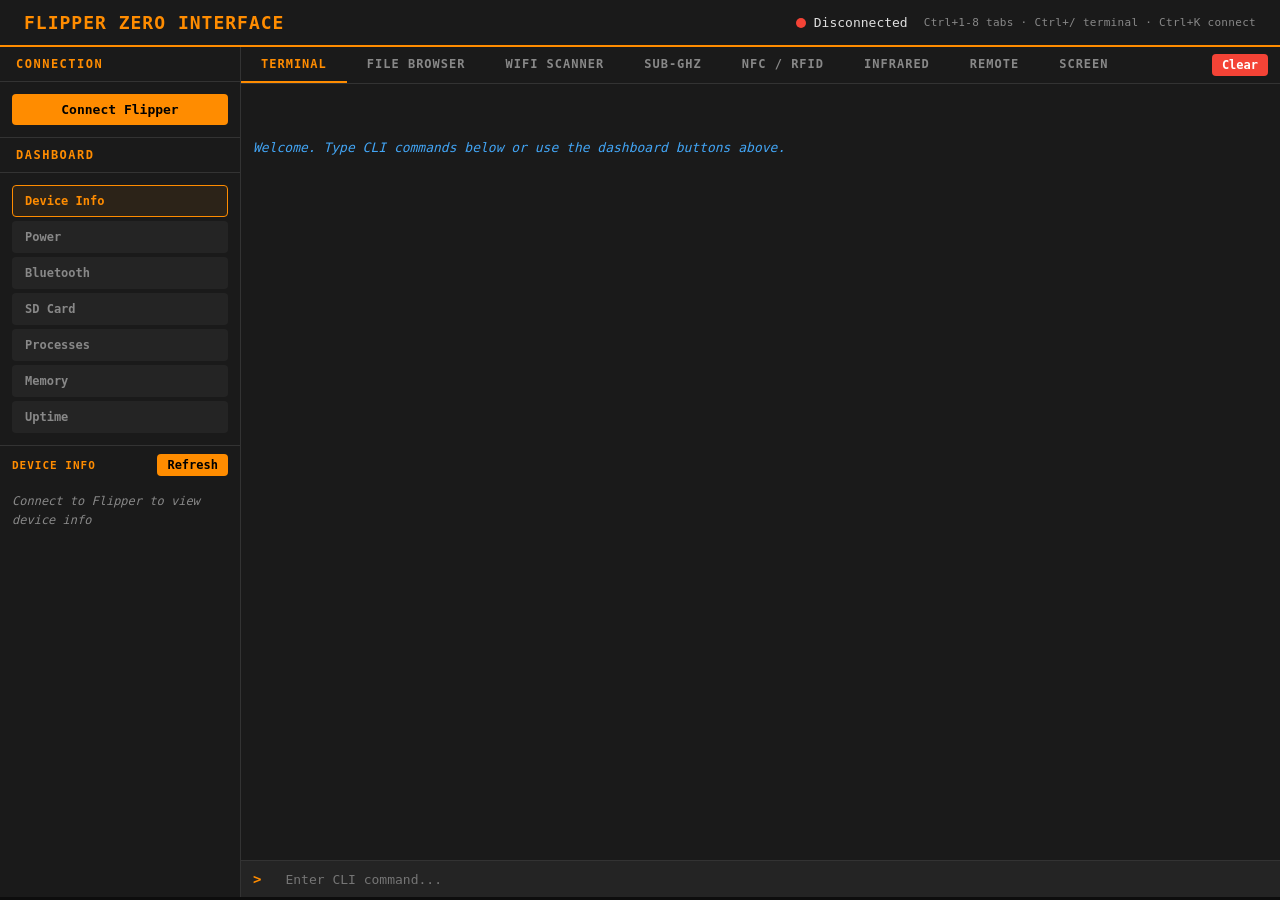
==== index.html @ cb1cb4fc "Migrate to pure WebSerial static site and add 5 UX enhancements Remove Python/FastAPI backend entire" ====
<!DOCTYPE html>
<html lang="en">
<head>
    <meta charset="UTF-8">
    <meta name="viewport" content="width=device-width, initial-scale=1.0">
    <title>Flipper Zero Interface</title>
    <link rel="stylesheet" href="style.css">
</head>
<body>
    <header>
        <h1>FLIPPER ZERO INTERFACE</h1>
        <div style="display: flex; align-items: center; gap: 16px;">
            <div class="status-badge">
                <div class="status-dot" id="statusDot"></div>
                <span id="statusText">Disconnected</span>
            </div>
            <span class="shortcut-hint">Ctrl+1-8 tabs &middot; Ctrl+/ terminal &middot; Ctrl+K connect</span>
        </div>
    </header>

    <div class="main-layout">
        <!-- Sidebar -->
        <div class="panel sidebar">
            <div class="panel-header">Connection</div>
            <div class="connect-section">
                <button class="btn btn-primary" id="connectBtn">Connect Flipper</button>
            </div>

            <div class="panel-header">Dashboard</div>
            <div class="panel-body quick-commands">
                <button class="btn btn-sm btn-quick active" data-cmd="device_info" data-label="Device Info">Device Info</button>
                <button class="btn btn-sm btn-quick" data-cmd="power info" data-label="Power">Power</button>
                <button class="btn btn-sm btn-quick" data-cmd="bt info" data-label="Bluetooth">Bluetooth</button>
                <button class="btn btn-sm btn-quick" data-cmd="storage info /ext" data-label="SD Card">SD Card</button>
                <button class="btn btn-sm btn-quick" data-cmd="ps" data-label="Processes">Processes</button>
                <button class="btn btn-sm btn-quick" data-cmd="free" data-label="Memory">Memory</button>
                <button class="btn btn-sm btn-quick" data-cmd="uptime" data-label="Uptime">Uptime</button>
            </div>

            <!-- Info output in sidebar -->
            <div class="sidebar-info">
                <div class="sidebar-info-header">
                    <span id="infoPanelTitle">Device Info</span>
                    <button class="btn btn-sm btn-primary" id="refreshInfoBtn">Refresh</button>
                </div>
                <div class="sidebar-info-output" id="infoOutput">
                    <div class="info-placeholder">Connect to Flipper to view device info</div>
                </div>
            </div>
        </div>

        <!-- Right panel — tabbed: Terminal / File Browser / WiFi -->
        <div class="panel bottom-panel">
            <div class="tab-bar">
                <button class="tab active" data-tab="terminal">Terminal</button>
                <button class="tab" data-tab="files">File Browser</button>
                <button class="tab" data-tab="wifi">WiFi Scanner</button>
                <button class="tab" data-tab="subghz">Sub-GHz</button>
                <button class="tab" data-tab="nfcrfid">NFC / RFID</button>
                <button class="tab" data-tab="ir">Infrared</button>
                <button class="tab" data-tab="remote">Remote</button>
                <button class="tab" data-tab="screen">Screen</button>
                <div class="tab-actions">
                    <button class="btn btn-sm btn-danger" id="clearTermBtn" style="display: inline;">Clear</button>
                    <button class="btn btn-sm btn-primary" id="exportTermBtn" style="display: none;">Export</button>
                    <button class="btn btn-sm btn-primary" id="mkdirBtn" style="display: none;">New Folder</button>
                    <button class="btn btn-sm btn-primary" id="refreshFilesBtn" style="display: none;">Refresh</button>
                </div>
            </div>

            <!-- Terminal tab -->
            <div class="tab-content active" id="tab-terminal">
                <div class="terminal-output" id="terminalOutput">
                    <div class="sys">Welcome. Type CLI commands below or use the dashboard buttons above.</div>
                </div>
                <div class="terminal-input">
                    <span>&gt;</span>
                    <input type="text" id="terminalInput" placeholder="Enter CLI command..." autofocus>
                </div>
            </div>

            <!-- File Browser tab -->
            <div class="tab-content" id="tab-files">
                <div class="files-body">
                    <div class="breadcrumb" id="breadcrumb"></div>
                    <ul class="file-list" id="fileList">
                        <li style="color: var(--text-dim)">Connect to Flipper to browse files</li>
                    </ul>
                    <div class="upload-zone" id="uploadZone">
                        Drop files here to upload, or click to select
                        <input type="file" id="fileInput" style="display: none" multiple>
                    </div>
                </div>
            </div>

            <!-- Sub-GHz tab -->
            <div class="tab-content" id="tab-subghz">
                <div class="wifi-toolbar">
                    <div class="wifi-connection">
                        <select class="port-select" id="subghzFreqSelect" style="width: auto; min-width: 200px; margin-bottom: 0;">
                            <option value="315000000">315 MHz — US garage doors</option>
                            <option value="433920000" selected>433.92 MHz — Remotes, weather stations</option>
                            <option value="868350000">868.35 MHz — EU smart home</option>
                            <option value="915000000">915 MHz — US ISM / LoRa</option>
                        </select>
                        <select class="port-select" id="subghzDuration" style="width: auto; min-width: 120px; margin-bottom: 0;">
                            <option value="10">10 sec</option>
                            <option value="20" selected>20 sec</option>
                            <option value="30">30 sec</option>
                            <option value="45">45 sec</option>
                            <option value="60">60 sec</option>
                        </select>
                    </div>
                    <div class="wifi-actions">
                        <button class="btn btn-sm btn-primary" id="subghzListenBtn">Listen</button>
                        <button class="btn btn-sm btn-primary" id="subghzListenRawBtn">Listen RAW</button>
                    </div>
                </div>
                <div class="subghz-split">
                    <div class="wifi-results" id="subghzResults">
                        <div class="info-placeholder">
                            Listen for Sub-GHz signals (remotes, garage doors, weather stations, doorbells).<br><br>
                            <span style="color: var(--text-dim); font-size: 12px;">
                                Select a frequency and duration, then click "Listen". Uses the Flipper's built-in CC1101 radio.
                                Press a remote or trigger a device during the listen window to capture its signal.
                            </span>
                        </div>
                    </div>
                    <div class="subghz-saved-panel">
                        <div class="panel-header" style="padding: 8px 12px; font-size: 11px;">Saved Signals</div>
                        <div class="subghz-saved-list" id="subghzSavedSignals">
                            <div style="color: var(--text-dim); font-size: 12px; padding: 16px; text-align: center;">No saved signals yet.<br><br>Capture signals with Listen, then save them here.</div>
                        </div>
                    </div>
                </div>
            </div>

            <!-- NFC / RFID tab -->
            <div class="tab-content" id="tab-nfcrfid">
                <div class="wifi-toolbar">
                    <div class="wifi-connection">
                        <select class="port-select" id="nfcrfidMode" style="width: auto; min-width: 200px; margin-bottom: 0;">
                            <option value="nfc">NFC (13.56 MHz) — badges, phones, NTAG, Mifare</option>
                            <option value="rfid">RFID (125 kHz) — keycards, EM4100, HID</option>
                            <option value="rfid_indala">RFID Indala (PSK) — Indala cards</option>
                        </select>
                        <select class="port-select" id="nfcrfidDuration" style="width: auto; min-width: 100px; margin-bottom: 0;">
                            <option value="10" selected>10 sec</option>
                            <option value="20">20 sec</option>
                            <option value="30">30 sec</option>
                        </select>
                    </div>
                    <div class="wifi-actions">
                        <button class="btn btn-sm btn-primary" id="nfcrfidScanBtn">Scan</button>
                    </div>
                </div>
                <div class="nfcrfid-split">
                    <div class="wifi-results" id="nfcrfidResults">
                        <div class="info-placeholder">
                            Read NFC tags (13.56 MHz) or RFID cards (125 kHz).<br><br>
                            <span style="color: var(--text-dim); font-size: 12px;">
                                Select the type, click "Scan", then hold the tag/card against the back of the Flipper.
                                NFC reads badges, transit cards, NTAG stickers, Mifare, and phone NFC.
                                RFID reads keycards, EM4100, HID ProxCards, and other 125 kHz cards.
                            </span>
                        </div>
                    </div>
                    <div class="nfcrfid-saved-panel">
                        <div class="panel-header" style="padding: 8px 12px; font-size: 11px;">Saved Tags</div>
                        <div class="nfcrfid-saved-list" id="nfcrfidSavedSignals">
                            <div style="color: var(--text-dim); font-size: 12px; padding: 16px; text-align: center;">No saved tags yet.<br><br>Scan NFC/RFID tags, then save them here.</div>
                        </div>
                    </div>
                </div>
            </div>

            <!-- WiFi Scanner tab -->
            <div class="tab-content" id="tab-wifi">
                <div class="wifi-toolbar">
                    <div class="wifi-connection">
                        <div class="status-badge">
                            <div class="status-dot" id="marauderStatusDot"></div>
                            <span id="marauderStatusText" style="font-size: 12px;">Bridge via Flipper UART</span>
                        </div>
                        <button class="btn btn-sm btn-primary" id="marauderConnectBtn" style="display: none;">Connect ESP32 USB</button>
                    </div>
                    <div class="wifi-actions">
                        <button class="btn btn-sm btn-primary" id="scanApBtn">Scan APs</button>
                        <button class="btn btn-sm btn-primary" id="scanStaBtn">Scan Stations</button>
                        <button class="btn btn-sm btn-danger" id="stopScanBtn">Stop</button>
                    </div>
                    <div class="wifi-connection" style="margin-top: 4px;">
                        <input type="text" id="marauderRawInput" class="port-select" style="flex: 1; min-width: 200px; margin-bottom: 0;" placeholder="Raw Marauder command (e.g. sniffbeacon, channel 6)">
                        <button class="btn btn-sm btn-primary" id="marauderRawBtn">Send</button>
                    </div>
                </div>
                <div class="wifi-results" id="wifiResults">
                    <div class="info-placeholder">
                        WiFi scanning via Marauder (ESP32 Dev Board over UART).<br><br>
                        <span style="color: var(--text-dim); font-size: 12px;">
                            Make sure your Flipper is connected above, then click "Scan APs" to find nearby networks.
                            Scans take ~10 seconds as commands are routed through the Flipper's UART to the ESP32.
                        </span>
                    </div>
                </div>
            </div>

            <!-- Infrared tab -->
            <div class="tab-content" id="tab-ir">
                <div class="wifi-toolbar">
                    <div class="wifi-connection">
                        <select class="port-select" id="irMode" style="width: auto; min-width: 180px; margin-bottom: 0;">
                            <option value="decoded">Learn (Decoded)</option>
                            <option value="raw">Learn (RAW)</option>
                        </select>
                        <select class="port-select" id="irDuration" style="width: auto; min-width: 100px; margin-bottom: 0;">
                            <option value="10" selected>10 sec</option>
                            <option value="15">15 sec</option>
                            <option value="20">20 sec</option>
                            <option value="30">30 sec</option>
                        </select>
                        <button class="btn btn-sm btn-primary" id="irLearnBtn">Learn</button>
                    </div>
                    <div class="wifi-connection" style="margin-top: 4px;">
                        <select class="port-select" id="irProtocol" style="width: auto; min-width: 120px; margin-bottom: 0;">
                            <option value="NEC" selected>NEC</option>
                            <option value="NECext">NECext</option>
                            <option value="Samsung32">Samsung32</option>
                            <option value="RC5">RC5</option>
                            <option value="RC6">RC6</option>
                            <option value="SIRC">SIRC</option>
                            <option value="SIRC15">SIRC15</option>
                            <option value="SIRC20">SIRC20</option>
                            <option value="Kaseikyo">Kaseikyo</option>
                            <option value="RCA">RCA</option>
                        </select>
                        <input type="text" id="irAddress" class="port-select" style="width: 80px; min-width: 80px; margin-bottom: 0;" placeholder="Address">
                        <input type="text" id="irCommand" class="port-select" style="width: 80px; min-width: 80px; margin-bottom: 0;" placeholder="Command">
                        <button class="btn btn-sm btn-primary" id="irTransmitBtn">Transmit</button>
                    </div>
                    <div class="wifi-connection" style="margin-top: 4px;">
                        <span style="font-size: 12px; color: var(--text-dim); margin-right: 4px;">Universal:</span>
                        <select class="port-select" id="irUniversalType" style="width: auto; min-width: 100px; margin-bottom: 0;">
                            <option value="tv" selected>TV</option>
                            <option value="ac">AC</option>
                            <option value="audio">Audio</option>
                        </select>
                        <div class="ir-universal-buttons" id="irUniversalButtons"></div>
                        <button class="btn btn-sm btn-primary" id="irdbOpenBtn" style="margin-left: auto;">Import from IRDB</button>
                    </div>
                </div>
                <div class="ir-split">
                    <div class="wifi-results" id="irResults">
                        <div class="info-placeholder">
                            Learn and transmit infrared signals (TV, AC, Audio remotes).<br><br>
                            <span style="color: var(--text-dim); font-size: 12px;">
                                Point a remote at the Flipper's IR receiver and click "Learn" to capture signals.
                                Use "Transmit" to replay captured signals, or use the Universal Remote buttons.
                            </span>
                        </div>
                    </div>
                    <div class="ir-saved-panel">
                        <div class="panel-header" style="padding: 8px 12px; font-size: 11px;">Remote</div>
                        <div class="ir-saved-list" id="irSavedSignals">
                            <div style="color: var(--text-dim); font-size: 12px; padding: 16px; text-align: center;">No signals yet.<br><br>Capture signals with Learn or import from IRDB.</div>
                        </div>
                    </div>
                </div>
            </div>

            <!-- Remote Control tab -->
            <div class="tab-content" id="tab-remote">
                <div class="remote-body">
                    <div class="info-placeholder" style="margin-bottom: 16px; text-align: center; padding: 8px;">
                        Virtual D-pad &mdash; click to send short press, hold 500ms+ for long press
                    </div>
                    <div class="dpad-container">
                        <div class="dpad-grid">
                            <div class="dpad-spacer"></div>
                            <button class="btn dpad-btn" data-key="up">&#9650;</button>
                            <div class="dpad-spacer"></div>
                            <button class="btn dpad-btn" data-key="left">&#9664;</button>
                            <button class="btn dpad-btn dpad-ok" data-key="ok">OK</button>
                            <button class="btn dpad-btn" data-key="right">&#9654;</button>
                            <div class="dpad-spacer"></div>
                            <button class="btn dpad-btn" data-key="down">&#9660;</button>
                            <div class="dpad-spacer"></div>
                        </div>
                        <button class="btn dpad-btn dpad-back" data-key="back">BACK</button>
                    </div>
                    <div class="remote-log" id="remoteLog"></div>
                </div>
            </div>

            <!-- Screen Mirror tab -->
            <div class="tab-content" id="tab-screen">
                <div class="wifi-toolbar">
                    <div class="wifi-connection">
                        <button class="btn btn-sm btn-primary" id="screenStartBtn">Start Mirror</button>
                        <button class="btn btn-sm btn-danger" id="screenStopBtn" disabled>Stop Mirror</button>
                        <button class="btn btn-sm" id="screenShotBtn" disabled title="Save screenshot">&#128247;</button>
                        <div class="status-badge" style="margin-left: 8px;">
                            <div class="status-dot" id="screenStatusDot"></div>
                            <span id="screenStatusText" style="font-size: 12px;">Stopped</span>
                        </div>
                        <span id="screenFps" style="font-size: 12px; color: var(--text-dim); margin-left: 8px;"></span>
                    </div>
                </div>
                <div class="screen-mirror-body">
                    <canvas id="screenCanvas"></canvas>
                    <div class="screen-placeholder" id="screenPlaceholder">
                        Click "Start Mirror" to stream the Flipper's LCD screen in real time.<br><br>
                        <span style="color: var(--text-dim); font-size: 12px;">
                            The display is 128x64 pixels, auto-scaled to fit. Frame rate is typically 3-5 FPS
                            depending on serial throughput.
                        </span>
                    </div>
                </div>
            </div>
        </div>
    </div>

    <!-- IRDB Import Modal -->
    <div class="irdb-overlay" id="irdbOverlay" style="display: none;">
        <div class="irdb-modal">
            <div class="irdb-header">
                <span>Flipper IRDB</span>
                <button class="btn btn-sm btn-danger" id="irdbCloseBtn">&times;</button>
            </div>
            <div class="irdb-breadcrumb" id="irdbBreadcrumb"></div>
            <div class="irdb-body" id="irdbBody">
                <div class="scan-status"><span class="spinner"></span> Loading categories...</div>
            </div>
        </div>
    </div>

    <!-- Browser compatibility check (hidden by default, shown by JS if Web Serial unsupported) -->
    <div id="browserCheck" style="display: none; position: fixed; inset: 0; background: var(--bg); z-index: 9999; align-items: center; justify-content: center;">
        <div style="text-align: center; max-width: 500px; padding: 40px;">
            <h2 style="color: var(--orange); margin-bottom: 16px;">Browser Not Supported</h2>
            <p style="color: var(--text-dim); line-height: 1.8;">
                This app requires the <strong style="color: var(--text);">Web Serial API</strong>, which is only available in
                <strong style="color: var(--text);">Chrome</strong> and <strong style="color: var(--text);">Edge</strong> (desktop).
            </p>
            <p style="color: var(--text-dim); margin-top: 12px;">Firefox and Safari do not support Web Serial.</p>
        </div>
    </div>

    <div id="toastContainer" class="toast-container"></div>

    <script type="module" src="js/app.js"></script>
</body>
</html>
---- style.css ----
* { margin: 0; padding: 0; box-sizing: border-box; }

:root {
    --bg: #0d0d0d;
    --surface: #1a1a1a;
    --surface-2: #242424;
    --border: #333;
    --text: #e0e0e0;
    --text-dim: #888;
    --orange: #ff8c00;
    --orange-dim: #cc7000;
    --green: #4caf50;
    --red: #f44336;
    --blue: #42a5f5;
}

body {
    font-family: 'JetBrains Mono', 'Fira Code', 'Consolas', monospace;
    background: var(--bg);
    color: var(--text);
    min-height: 100vh;
}

/* ── Header ── */
header {
    background: var(--surface);
    border-bottom: 2px solid var(--orange);
    padding: 12px 24px;
    display: flex;
    align-items: center;
    justify-content: space-between;
}

header h1 {
    font-size: 18px;
    font-weight: 600;
    color: var(--orange);
    letter-spacing: 1px;
}

.status-badge {
    display: flex;
    align-items: center;
    gap: 8px;
    font-size: 13px;
}

.status-dot {
    width: 10px;
    height: 10px;
    border-radius: 50%;
    background: var(--red);
}

.status-dot.connected { background: var(--green); }

.shortcut-hint {
    font-size: 11px;
    color: var(--text-dim);
    letter-spacing: 0.3px;
}

/* ── Grid layout ── */
.main-layout {
    display: grid;
    grid-template-columns: 240px 1fr;
    grid-template-rows: 1fr;
    gap: 1px;
    height: calc(100vh - 50px);
    background: var(--border);
}

.panel {
    background: var(--surface);
    display: flex;
    flex-direction: column;
    overflow: hidden;
}

.panel-header {
    padding: 10px 16px;
    font-size: 12px;
    font-weight: 600;
    text-transform: uppercase;
    letter-spacing: 1.5px;
    color: var(--orange);
    border-bottom: 1px solid var(--border);
    display: flex;
    align-items: center;
    justify-content: space-between;
    flex-shrink: 0;
}

.panel-body {
    overflow-y: auto;
    padding: 12px;
}

/* ── Sidebar ── */
.sidebar {
    grid-row: 1 / -1;
}

.connect-section {
    padding: 12px;
    border-bottom: 1px solid var(--border);
}

.port-select {
    width: 100%;
    padding: 8px;
    background: var(--surface-2);
    color: var(--text);
    border: 1px solid var(--border);
    border-radius: 4px;
    font-family: inherit;
    font-size: 13px;
    margin-bottom: 8px;
}

.quick-commands {
    display: flex;
    flex-direction: column;
    gap: 4px;
    flex-shrink: 0;
}

.btn {
    padding: 8px 16px;
    border: none;
    border-radius: 4px;
    font-family: inherit;
    font-size: 13px;
    font-weight: 600;
    cursor: pointer;
    transition: background 0.15s;
    width: 100%;
}

.btn-primary {
    background: var(--orange);
    color: #000;
}
.btn-primary:hover { background: var(--orange-dim); }

.btn-danger {
    background: var(--red);
    color: #fff;
}

.btn-sm {
    padding: 4px 10px;
    font-size: 12px;
    width: auto;
}

.btn-quick {
    background: var(--surface-2);
    color: var(--text-dim);
    border: 1px solid transparent;
    text-align: left;
    padding: 8px 12px;
    border-radius: 4px;
    transition: all 0.15s;
}

.btn-quick:hover {
    color: var(--text);
    background: var(--border);
}

.btn-quick.active {
    color: var(--orange);
    border-color: var(--orange);
    background: rgba(255, 140, 0, 0.08);
}

.btn-quick.loading {
    opacity: 0.6;
    pointer-events: none;
}

/* ── Sidebar Info Output ── */
.sidebar-info {
    flex: 1;
    display: flex;
    flex-direction: column;
    border-top: 1px solid var(--border);
    overflow: hidden;
    min-height: 0;
}

.sidebar-info-header {
    padding: 8px 12px;
    font-size: 11px;
    font-weight: 600;
    text-transform: uppercase;
    letter-spacing: 1px;
    color: var(--orange);
    display: flex;
    align-items: center;
    justify-content: space-between;
    flex-shrink: 0;
}

.sidebar-info-output {
    flex: 1;
    overflow-y: auto;
    padding: 8px 12px;
    font-size: 12px;
    line-height: 1.6;
}

.info-placeholder {
    color: var(--text-dim);
    font-style: italic;
}

.info-table {
    width: 100%;
    border-collapse: collapse;
}

.info-table tr {
    border-bottom: 1px solid var(--border);
}

.info-table td {
    padding: 3px 4px;
    vertical-align: top;
    display: block;
    font-size: 11px;
}

.info-table td:first-child {
    color: var(--text);
    font-weight: 600;
    padding-bottom: 0;
}

.info-table td:last-child {
    color: var(--text-dim);
    word-break: break-all;
    padding-top: 0;
    padding-bottom: 6px;
}

.info-raw {
    white-space: pre-wrap;
    word-break: break-all;
    color: var(--text-dim);
}

/* ── Tabbed Panel (right side, full height) ── */
.bottom-panel {
    grid-column: 2;
    grid-row: 1;
}

.tab-bar {
    display: flex;
    align-items: center;
    border-bottom: 1px solid var(--border);
    flex-shrink: 0;
}

.tab {
    padding: 10px 20px;
    font-family: inherit;
    font-size: 12px;
    font-weight: 600;
    text-transform: uppercase;
    letter-spacing: 1px;
    color: var(--text-dim);
    background: none;
    border: none;
    border-bottom: 2px solid transparent;
    cursor: pointer;
    transition: all 0.15s;
}

.tab:hover { color: var(--text); }

.tab.active {
    color: var(--orange);
    border-bottom-color: var(--orange);
}

.tab-actions {
    margin-left: auto;
    padding: 0 12px;
}

.tab-content {
    display: none;
    flex: 1;
    flex-direction: column;
    overflow: hidden;
}

.tab-content.active {
    display: flex;
}

/* ── Terminal ── */
.terminal-output {
    flex: 1;
    overflow-y: auto;
    padding: 12px;
    font-size: 13px;
    line-height: 1.6;
    white-space: pre-wrap;
    word-break: break-all;
}

.terminal-output .cmd { color: var(--orange); }
.terminal-output .resp { color: var(--text-dim); }
.terminal-output .err { color: var(--red); }
.terminal-output .sys { color: var(--blue); font-style: italic; }

.terminal-input {
    display: flex;
    border-top: 1px solid var(--border);
    flex-shrink: 0;
}

.terminal-input span {
    padding: 10px 12px;
    color: var(--orange);
    font-size: 14px;
    font-weight: bold;
    background: var(--surface-2);
}

.terminal-input input {
    flex: 1;
    padding: 10px 12px;
    background: var(--surface-2);
    color: var(--text);
    border: none;
    font-family: inherit;
    font-size: 13px;
    outline: none;
}

/* ── Terminal Autocomplete & Search ── */
.autocomplete-hint {
    display: none;
    padding: 4px 12px;
    font-size: 11px;
    color: var(--text-dim);
    background: var(--surface-2);
    border-top: 1px solid var(--border);
}

.autocomplete-hint span {
    margin-right: 8px;
    padding: 1px 6px;
    border-radius: 3px;
}

.autocomplete-hint .autocomplete-active {
    background: var(--orange);
    color: #000;
    font-weight: 600;
}

.terminal-search-overlay {
    display: flex;
    align-items: center;
    gap: 8px;
    padding: 6px 12px;
    background: var(--surface-2);
    border-top: 1px solid var(--orange);
    font-size: 12px;
}

.search-label {
    color: var(--orange);
    font-weight: 600;
    white-space: nowrap;
}

.search-input {
    background: var(--bg);
    color: var(--text);
    border: 1px solid var(--border);
    border-radius: 3px;
    padding: 3px 8px;
    font-family: inherit;
    font-size: 12px;
    outline: none;
    width: 200px;
}

.search-input:focus {
    border-color: var(--orange);
}

.search-result {
    color: var(--text);
    font-size: 12px;
    white-space: nowrap;
    overflow: hidden;
    text-overflow: ellipsis;
    flex: 1;
}

/* ── File Browser ── */
.files-body {
    flex: 1;
    overflow-y: auto;
    padding: 12px;
}

.breadcrumb {
    font-size: 12px;
    color: var(--text-dim);
    padding: 8px 0;
    display: flex;
    align-items: center;
    gap: 4px;
}

.breadcrumb a {
    color: var(--orange);
    text-decoration: none;
    cursor: pointer;
}

.file-list {
    list-style: none;
}

.file-list li {
    padding: 6px 8px;
    border-radius: 4px;
    cursor: pointer;
    display: flex;
    align-items: center;
    gap: 8px;
    font-size: 13px;
}

.file-list li:hover {
    background: var(--surface-2);
}

.file-list .icon {
    width: 18px;
    text-align: center;
    color: var(--orange);
}

.file-list .size {
    margin-left: auto;
    color: var(--text-dim);
    font-size: 11px;
}

.file-actions {
    margin-left: auto;
    display: flex;
    gap: 4px;
    opacity: 0;
    transition: opacity 0.15s;
    flex-shrink: 0;
}

.file-list li:hover .file-actions {
    opacity: 1;
}

/* Push size left when actions appear */
.file-list li:hover .size {
    margin-left: 0;
    margin-right: 8px;
}

.file-action-btn {
    width: 24px;
    height: 24px;
    padding: 0;
    border: 1px solid var(--border);
    border-radius: 4px;
    background: var(--surface-2);
    color: var(--text-dim);
    font-size: 13px;
    cursor: pointer;
    display: flex;
    align-items: center;
    justify-content: center;
    transition: all 0.12s;
    font-family: inherit;
}

.file-action-btn:hover {
    color: #fff;
}

.file-action-delete:hover {
    background: var(--red);
    border-color: var(--red);
}

.file-action-rename:hover {
    background: var(--orange);
    border-color: var(--orange);
    color: #000;
}

.file-action-download:hover {
    background: var(--blue);
    border-color: var(--blue);
}

.upload-zone {
    border: 2px dashed var(--border);
    border-radius: 8px;
    padding: 20px;
    text-align: center;
    color: var(--text-dim);
    font-size: 13px;
    margin-top: 12px;
    cursor: pointer;
    transition: border-color 0.2s;
}

.upload-zone:hover,
.upload-zone.dragover {
    border-color: var(--orange);
    color: var(--text);
}

/* ── WiFi Scanner ── */
.wifi-toolbar {
    padding: 10px 12px;
    border-bottom: 1px solid var(--border);
    display: flex;
    flex-direction: column;
    gap: 8px;
    flex-shrink: 0;
}

.wifi-connection {
    display: flex;
    align-items: center;
    gap: 6px;
}

.wifi-connection .port-select {
    width: auto;
    min-width: 140px;
    margin-bottom: 0;
}

.wifi-actions {
    display: flex;
    gap: 6px;
}

.wifi-results {
    flex: 1;
    overflow-y: auto;
    padding: 12px;
}

.wifi-results .info-placeholder {
    color: var(--text-dim);
    font-style: italic;
    font-size: 13px;
    text-align: center;
    padding: 40px 20px;
}

.ap-table {
    width: 100%;
    border-collapse: collapse;
    font-size: 12px;
}

.ap-table th {
    text-align: left;
    padding: 8px 10px;
    color: var(--orange);
    font-weight: 600;
    text-transform: uppercase;
    letter-spacing: 0.5px;
    border-bottom: 2px solid var(--border);
    position: sticky;
    top: 0;
    background: var(--surface);
    cursor: pointer;
    user-select: none;
}

.ap-table th:hover {
    color: var(--text);
}

.ap-table td {
    padding: 6px 10px;
    border-bottom: 1px solid var(--border);
    color: var(--text-dim);
}

.ap-table tr:hover td {
    background: var(--surface-2);
    color: var(--text);
}

.ap-table .ssid { color: var(--text); font-weight: 600; }
.ap-table .bssid { font-size: 11px; }

.rssi-bar {
    display: inline-block;
    height: 8px;
    border-radius: 2px;
    min-width: 4px;
}

.rssi-excellent { background: var(--green); }
.rssi-good { background: #8bc34a; }
.rssi-fair { background: var(--orange); }
.rssi-weak { background: var(--red); }

.scan-status {
    padding: 12px;
    text-align: center;
    color: var(--blue);
    font-style: italic;
    font-size: 13px;
}

.scan-status .spinner {
    display: inline-block;
    width: 14px;
    height: 14px;
    border: 2px solid var(--border);
    border-top-color: var(--orange);
    border-radius: 50%;
    animation: spin 0.8s linear infinite;
    vertical-align: middle;
    margin-right: 8px;
}

@keyframes spin {
    to { transform: rotate(360deg); }
}

/* ── Sub-GHz ── */
.signal-card {
    background: var(--surface-2);
    border: 1px solid var(--border);
    border-radius: 6px;
    padding: 12px 16px;
    margin-bottom: 8px;
}

.signal-card .signal-protocol {
    color: var(--orange);
    font-weight: 600;
    font-size: 14px;
    margin-bottom: 6px;
}

.signal-card .signal-details {
    display: grid;
    grid-template-columns: repeat(auto-fit, minmax(120px, 1fr));
    gap: 4px 16px;
    font-size: 12px;
}

.signal-card .signal-details .label {
    color: var(--text);
    font-weight: 600;
}

.signal-card .signal-details .value {
    color: var(--text-dim);
    font-family: inherit;
}

.signal-key {
    background: var(--bg);
    border: 1px solid var(--border);
    border-radius: 3px;
    padding: 2px 6px;
    font-size: 12px;
    color: var(--green);
    letter-spacing: 1px;
}

.no-signals {
    text-align: center;
    padding: 30px;
    color: var(--text-dim);
    font-size: 13px;
}

/* ── Sub-GHz Saved Signals ── */
.subghz-split {
    flex: 1;
    display: flex;
    overflow: hidden;
}

.subghz-saved-panel {
    width: 300px;
    min-width: 280px;
    border-left: 1px solid var(--border);
    display: flex;
    flex-direction: column;
    flex-shrink: 0;
}

.subghz-saved-list {
    flex: 1;
    overflow-y: auto;
    padding: 4px;
}

/* ── NFC/RFID ── */
.nfcrfid-split {
    flex: 1;
    display: flex;
    overflow: hidden;
}

.nfcrfid-saved-panel {
    width: 300px;
    min-width: 280px;
    border-left: 1px solid var(--border);
    display: flex;
    flex-direction: column;
    flex-shrink: 0;
}

.nfcrfid-saved-list {
    flex: 1;
    overflow-y: auto;
    padding: 4px;
}

.tag-card {
    background: var(--surface-2);
    border: 1px solid var(--border);
    border-left: 3px solid var(--blue);
    border-radius: 6px;
    padding: 12px 16px;
    margin-bottom: 8px;
}

.tag-card .tag-type {
    color: var(--blue);
    font-weight: 600;
    font-size: 14px;
    margin-bottom: 6px;
}

.tag-card .tag-uid {
    background: var(--bg);
    border: 1px solid var(--border);
    border-radius: 3px;
    padding: 4px 8px;
    font-size: 13px;
    color: var(--green);
    letter-spacing: 2px;
    display: inline-block;
    margin-bottom: 6px;
}

.tag-card .tag-details {
    display: grid;
    grid-template-columns: repeat(auto-fit, minmax(140px, 1fr));
    gap: 4px 16px;
    font-size: 12px;
}

.tag-card .tag-details .label { color: var(--text); font-weight: 600; }
.tag-card .tag-details .value { color: var(--text-dim); }

/* ── Remote Control (D-pad) ── */
.remote-body {
    flex: 1;
    overflow-y: auto;
    padding: 16px;
    display: flex;
    flex-direction: column;
    align-items: center;
}

.dpad-container {
    display: flex;
    flex-direction: column;
    align-items: center;
    gap: 12px;
}

.dpad-grid {
    display: grid;
    grid-template-columns: 64px 64px 64px;
    grid-template-rows: 64px 64px 64px;
    gap: 4px;
}

.dpad-btn {
    width: 64px;
    height: 64px;
    font-size: 20px;
    font-weight: 700;
    display: flex;
    align-items: center;
    justify-content: center;
    background: var(--surface-2);
    color: var(--text);
    border: 2px solid var(--border);
    border-radius: 8px;
    cursor: pointer;
    transition: all 0.1s;
    user-select: none;
    -webkit-user-select: none;
}

.dpad-btn:hover {
    background: var(--border);
    border-color: var(--orange);
}

.dpad-btn:active,
.dpad-btn.pressed {
    background: var(--orange);
    color: #000;
    border-color: var(--orange);
    transform: scale(0.95);
}

.dpad-ok {
    background: var(--orange-dim);
    color: #000;
    font-size: 14px;
    font-weight: 800;
    border-color: var(--orange);
}

.dpad-ok:hover {
    background: var(--orange);
}

.dpad-back {
    width: 140px;
    height: 40px;
    font-size: 13px;
    font-weight: 700;
    letter-spacing: 1px;
}

.dpad-spacer {
    width: 64px;
    height: 64px;
}

.remote-log {
    margin-top: 16px;
    font-size: 11px;
    color: var(--text-dim);
    max-height: 120px;
    overflow-y: auto;
    width: 100%;
    max-width: 300px;
    text-align: center;
}

.remote-log div {
    padding: 2px 0;
}

/* ── Screen Mirror ── */
.screen-mirror-body {
    flex: 1;
    display: flex;
    align-items: center;
    justify-content: center;
    padding: 16px;
    position: relative;
    overflow: hidden;
    background: #000;
}

#screenCanvas {
    image-rendering: pixelated;
    image-rendering: crisp-edges;
    border: 2px solid var(--border);
    border-radius: 4px;
    display: none;
    background: #000;
    max-width: 100%;
    max-height: 100%;
}

.screen-placeholder {
    color: var(--text-dim);
    font-style: italic;
    font-size: 13px;
    text-align: center;
    padding: 40px 20px;
}

/* ── IR Universal Buttons ── */
.ir-universal-buttons {
    display: flex;
    gap: 4px;
    flex-wrap: wrap;
}

.ir-universal-buttons .btn {
    width: auto;
    padding: 4px 8px;
    font-size: 11px;
}

/* ── IR Saved Signals ── */
.ir-split {
    flex: 1;
    display: flex;
    overflow: hidden;
}

.ir-saved-panel {
    width: 300px;
    min-width: 280px;
    border-left: 1px solid var(--border);
    display: flex;
    flex-direction: column;
    flex-shrink: 0;
}

.ir-saved-list {
    flex: 1;
    overflow-y: auto;
    padding: 4px;
}

.saved-signal {
    display: flex;
    align-items: center;
    gap: 6px;
    padding: 6px 8px;
    border-radius: 4px;
    margin-bottom: 2px;
}

.saved-signal:hover {
    background: var(--surface-2);
}

.saved-signal-play {
    width: 28px !important;
    height: 28px;
    padding: 0 !important;
    font-size: 12px;
    flex-shrink: 0;
    display: flex;
    align-items: center;
    justify-content: center;
}

.saved-signal-info {
    flex: 1;
    min-width: 0;
    overflow: hidden;
}

.saved-signal-name {
    display: block;
    font-size: 12px;
    font-weight: 600;
    color: var(--text);
    white-space: nowrap;
    overflow: hidden;
    text-overflow: ellipsis;
}

.saved-signal-detail {
    display: block;
    font-size: 10px;
    color: var(--text-dim);
    white-space: nowrap;
    overflow: hidden;
    text-overflow: ellipsis;
}

.saved-signal .btn-danger {
    width: 22px !important;
    height: 22px;
    padding: 0 !important;
    font-size: 14px;
    flex-shrink: 0;
    display: flex;
    align-items: center;
    justify-content: center;
    opacity: 0;
    transition: opacity 0.15s;
}

.saved-signal:hover .btn-danger {
    opacity: 1;
}

/* ── IRDB Modal ── */
.irdb-overlay {
    position: fixed;
    inset: 0;
    background: rgba(0, 0, 0, 0.7);
    z-index: 100;
    display: flex;
    align-items: center;
    justify-content: center;
}

.irdb-modal {
    background: var(--surface);
    border: 1px solid var(--border);
    border-radius: 8px;
    width: 90%;
    max-width: 700px;
    height: 80vh;
    display: flex;
    flex-direction: column;
    overflow: hidden;
}

.irdb-header {
    padding: 12px 16px;
    font-size: 14px;
    font-weight: 600;
    color: var(--orange);
    border-bottom: 1px solid var(--border);
    display: flex;
    align-items: center;
    justify-content: space-between;
    flex-shrink: 0;
}

.irdb-breadcrumb {
    padding: 8px 16px;
    font-size: 12px;
    color: var(--text-dim);
    border-bottom: 1px solid var(--border);
    flex-shrink: 0;
}

.irdb-breadcrumb a {
    color: var(--orange);
    text-decoration: none;
    cursor: pointer;
}

.irdb-body {
    flex: 1;
    overflow-y: auto;
    padding: 8px;
}

.irdb-item {
    padding: 8px 12px;
    border-radius: 4px;
    cursor: pointer;
    display: flex;
    align-items: center;
    gap: 8px;
    font-size: 13px;
    color: var(--text);
}

.irdb-item:hover {
    background: var(--surface-2);
}

.irdb-item .icon {
    color: var(--orange);
    width: 18px;
    text-align: center;
    flex-shrink: 0;
}

.irdb-item .size {
    margin-left: auto;
    color: var(--text-dim);
    font-size: 11px;
}

.irdb-signal {
    display: flex;
    align-items: center;
    gap: 8px;
    padding: 6px 12px;
    border-radius: 4px;
    font-size: 12px;
}

.irdb-signal:hover {
    background: var(--surface-2);
}

.irdb-signal input[type="checkbox"] {
    accent-color: var(--orange);
}

.irdb-signal .sig-name {
    font-weight: 600;
    color: var(--text);
    min-width: 100px;
}

.irdb-signal .sig-detail {
    color: var(--text-dim);
    font-size: 11px;
}

.irdb-signal .sig-raw-tag {
    color: var(--text-dim);
    font-size: 10px;
    font-style: italic;
}

.irdb-actions {
    padding: 10px 16px;
    border-top: 1px solid var(--border);
    display: flex;
    align-items: center;
    gap: 8px;
    flex-shrink: 0;
}

/* ── IR Remote Visual Layout ── */
.ir-remote {
    background: linear-gradient(180deg, #161616 0%, #0e0e0e 100%);
    border-radius: 20px 20px 36px 36px;
    padding: 16px 12px 24px;
    margin: 8px;
    border: 2px solid #2a2a2a;
    box-shadow: inset 0 1px 0 rgba(255,255,255,0.03);
}

.ir-rmt-row {
    display: flex;
    justify-content: center;
    align-items: center;
    gap: 4px;
    margin-bottom: 8px;
}

.rmt-spacer { flex: 1; }

.ir-rmt-btn {
    min-width: 50px;
    height: 32px;
    padding: 0 6px;
    font-family: inherit;
    font-size: 10px;
    font-weight: 700;
    border: 1px solid #333;
    border-radius: 6px;
    cursor: pointer;
    transition: all 0.12s;
    display: flex;
    align-items: center;
    justify-content: center;
    position: relative;
    letter-spacing: 0.5px;
    user-select: none;
    -webkit-user-select: none;
}

.ir-rmt-btn.mapped {
    background: var(--surface-2);
    color: var(--text);
}

.ir-rmt-btn.mapped:hover {
    background: var(--orange);
    color: #000;
    border-color: var(--orange);
}

.ir-rmt-btn.mapped:active {
    transform: scale(0.93);
}

.ir-rmt-btn.empty {
    background: #0a0a0a;
    color: #222;
    border-color: #191919;
    cursor: default;
}

/* Power button */
.ir-rmt-btn.rmt-power.mapped {
    background: #2a1010;
    border-color: #442020;
    color: var(--red);
}

.ir-rmt-btn.rmt-power.mapped:hover {
    background: var(--red);
    color: #fff;
    border-color: var(--red);
}

/* OK button */
.ir-rmt-btn.rmt-ok {
    border-radius: 50%;
    width: 44px;
    height: 44px;
    min-width: 44px;
}

.ir-rmt-btn.rmt-ok.mapped {
    background: var(--orange-dim);
    color: #000;
    border-color: var(--orange);
    font-weight: 800;
}

.ir-rmt-btn.rmt-ok.mapped:hover {
    background: var(--orange);
}

/* Arrow buttons */
.ir-rmt-btn.rmt-arrow {
    min-width: 36px;
    font-size: 14px;
}

/* Number pad grid */
.ir-rmt-numpad {
    display: grid;
    grid-template-columns: repeat(3, 50px);
    gap: 4px;
    justify-content: center;
    margin-bottom: 12px;
}

/* Navigation area: Vol | D-pad | Ch */
.ir-rmt-nav {
    display: flex;
    justify-content: center;
    align-items: center;
    gap: 6px;
    margin-bottom: 12px;
}

.ir-rmt-strip {
    display: flex;
    flex-direction: column;
    gap: 4px;
}

.ir-rmt-dpad {
    display: grid;
    grid-template-columns: 36px 44px 36px;
    grid-template-rows: 32px 44px 32px;
    gap: 2px;
    justify-content: center;
}

.ir-rmt-dpad .ir-rmt-btn {
    min-width: unset;
    width: 100%;
    height: 100%;
}

/* Delete overlay on hover */
.rmt-delete {
    position: absolute;
    top: -5px;
    right: -5px;
    width: 14px;
    height: 14px;
    background: var(--red);
    color: #fff;
    font-size: 9px;
    font-weight: 400;
    border-radius: 50%;
    display: none;
    align-items: center;
    justify-content: center;
    line-height: 1;
    z-index: 2;
    border: 1px solid #000;
}

.ir-rmt-btn:hover .rmt-delete {
    display: flex;
}

/* Overflow signals below remote */
.ir-rmt-overflow {
    margin: 0 8px;
    border-top: 1px solid #2a2a2a;
    padding-top: 8px;
}

.ir-rmt-overflow-title {
    font-size: 9px;
    text-transform: uppercase;
    letter-spacing: 1px;
    color: #555;
    text-align: center;
    margin-bottom: 6px;
}

/* Section divider line */
.ir-rmt-divider {
    border-top: 1px solid #222;
    margin: 4px 12px 8px;
}

/* ── Tab bar overflow (8 tabs) ── */
.tab-bar {
    overflow-x: auto;
    white-space: nowrap;
}

.tab-bar::-webkit-scrollbar {
    height: 3px;
}

/* ── Library Toolbar (Export/Import) ── */
.library-toolbar {
    display: flex;
    gap: 6px;
    padding: 8px;
    border-top: 1px solid var(--border);
    flex-wrap: wrap;
}

.library-toolbar .btn {
    background: var(--surface-2);
    color: var(--text-dim);
    border: 1px solid var(--border);
    font-size: 11px;
    padding: 3px 10px;
}

.library-toolbar .btn:hover {
    color: var(--text);
    border-color: var(--orange);
}

/* ── Toast Notifications ── */
.toast-container {
    position: fixed;
    bottom: 20px;
    right: 20px;
    display: flex;
    flex-direction: column;
    gap: 8px;
    z-index: 1000;
    pointer-events: none;
}

.toast {
    background: var(--surface);
    border: 1px solid var(--border);
    border-left: 3px solid var(--blue);
    border-radius: 6px;
    padding: 10px 16px;
    font-size: 12px;
    color: var(--text);
    min-width: 220px;
    max-width: 360px;
    pointer-events: auto;
    animation: toastIn 0.25s ease-out;
    box-shadow: 0 4px 12px rgba(0, 0, 0, 0.4);
}

.toast.toast-out {
    animation: toastOut 0.2s ease-in forwards;
}

.toast-success { border-left-color: var(--green); }
.toast-error { border-left-color: var(--red); }
.toast-info { border-left-color: var(--blue); }

@keyframes toastIn {
    from { opacity: 0; transform: translateX(40px); }
    to { opacity: 1; transform: translateX(0); }
}

@keyframes toastOut {
    from { opacity: 1; transform: translateX(0); }
    to { opacity: 0; transform: translateX(40px); }
}

/* ── Modal Overlay (confirm/prompt) ── */
.modal-overlay {
    position: fixed;
    inset: 0;
    background: rgba(0, 0, 0, 0.6);
    z-index: 1001;
    display: flex;
    align-items: center;
    justify-content: center;
}

.modal-dialog {
    background: var(--surface);
    border: 1px solid var(--border);
    border-radius: 8px;
    padding: 20px 24px;
    min-width: 320px;
    max-width: 440px;
}

.modal-dialog .modal-message {
    font-size: 13px;
    color: var(--text);
    margin-bottom: 16px;
    line-height: 1.6;
    white-space: pre-wrap;
}

.modal-dialog .modal-input {
    width: 100%;
    padding: 8px 10px;
    background: var(--surface-2);
    color: var(--text);
    border: 1px solid var(--border);
    border-radius: 4px;
    font-family: inherit;
    font-size: 13px;
    margin-bottom: 16px;
    outline: none;
}

.modal-dialog .modal-input:focus {
    border-color: var(--orange);
}

.modal-dialog .modal-buttons {
    display: flex;
    justify-content: flex-end;
    gap: 8px;
}

.modal-dialog .modal-btn {
    padding: 6px 16px;
    border: 1px solid var(--border);
    border-radius: 4px;
    font-family: inherit;
    font-size: 12px;
    font-weight: 600;
    cursor: pointer;
    background: var(--surface-2);
    color: var(--text);
}

.modal-dialog .modal-btn:hover {
    background: var(--border);
}

.modal-dialog .modal-btn-primary {
    background: var(--orange);
    color: #000;
    border-color: var(--orange);
}

.modal-dialog .modal-btn-primary:hover {
    background: var(--orange-dim);
}

/* ── Scrollbar ── */
::-webkit-scrollbar { width: 6px; }
::-webkit-scrollbar-track { background: var(--surface); }
::-webkit-scrollbar-thumb { background: var(--border); border-radius: 3px; }
::-webkit-scrollbar-thumb:hover { background: #555; }
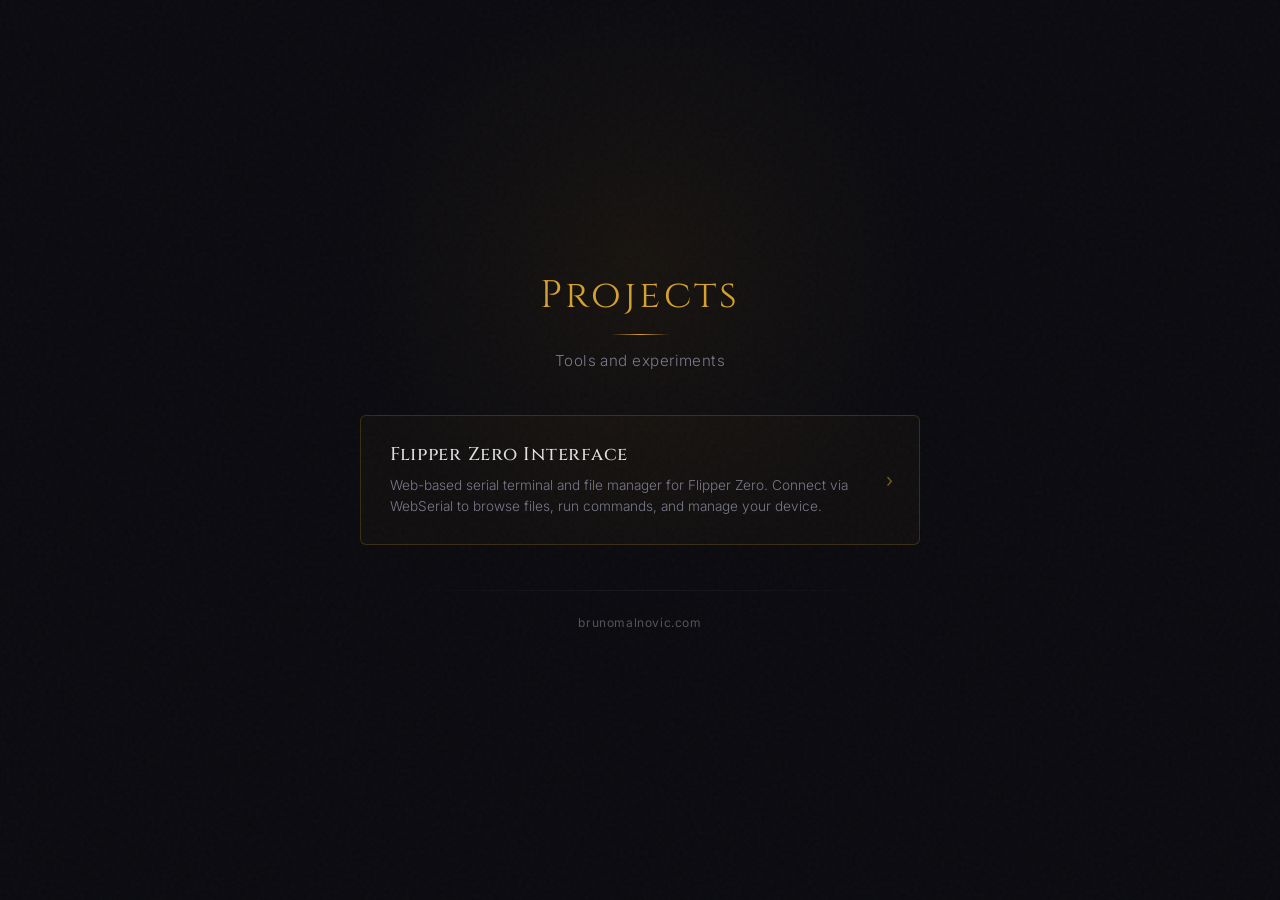
==== commit 2bcd2f31: "Add projects landing page, move Flipper tool to /flipper/ subpath projects.brunomalnovic.com now sho" ====
--- a/index.html
+++ b/index.html
@@ -3,351 +3,189 @@
 <head>
     <meta charset="UTF-8">
     <meta name="viewport" content="width=device-width, initial-scale=1.0">
-    <title>Flipper Zero Interface</title>
-    <link rel="stylesheet" href="style.css">
+    <title>Projects — Bruno Malnovic</title>
+    <meta name="description" content="Tools and experiments by Bruno Malnovic.">
+    <link rel="canonical" href="https://projects.brunomalnovic.com/">
+    <meta property="og:title" content="Projects — Bruno Malnovic">
+    <meta property="og:description" content="Tools and experiments by Bruno Malnovic.">
+    <meta property="og:url" content="https://projects.brunomalnovic.com/">
+    <meta property="og:type" content="website">
+    <link rel="preconnect" href="https://fonts.googleapis.com">
+    <link rel="preconnect" href="https://fonts.gstatic.com" crossorigin>
+    <link href="https://fonts.googleapis.com/css2?family=Cinzel:wght@400;500&family=Inter:wght@300;400&display=swap" rel="stylesheet">
+    <style>
+        * { margin: 0; padding: 0; box-sizing: border-box; }
+
+        body {
+            font-family: 'Inter', -apple-system, BlinkMacSystemFont, sans-serif;
+            background: #0a0a0f;
+            color: #e0e0e0;
+            min-height: 100vh;
+            display: flex;
+            flex-direction: column;
+            align-items: center;
+            justify-content: center;
+            padding: 2rem;
+            overflow-x: hidden;
+        }
+
+        body::before {
+            content: '';
+            position: fixed;
+            inset: 0;
+            background-image: url("data:image/svg+xml,%3Csvg viewBox='0 0 256 256' xmlns='http://www.w3.org/2000/svg'%3E%3Cfilter id='n'%3E%3CfeTurbulence type='fractalNoise' baseFrequency='0.9' numOctaves='4' stitchTiles='stitch'/%3E%3C/filter%3E%3Crect width='100%25' height='100%25' filter='url(%23n)' opacity='0.03'/%3E%3C/svg%3E");
+            pointer-events: none;
+            z-index: 0;
+        }
+
+        body::after {
+            content: '';
+            position: fixed;
+            top: 30%;
+            left: 50%;
+            width: 600px;
+            height: 600px;
+            background: radial-gradient(circle, rgba(224, 153, 0, 0.06) 0%, transparent 70%);
+            transform: translate(-50%, -50%);
+            pointer-events: none;
+            z-index: 0;
+        }
+
+        .container {
+            max-width: 560px;
+            width: 100%;
+            text-align: center;
+            position: relative;
+            z-index: 1;
+            animation: fadeIn 0.8s ease-out;
+        }
+
+        @keyframes fadeIn {
+            from { opacity: 0; transform: translateY(16px); }
+            to { opacity: 1; transform: translateY(0); }
+        }
+
+        h1 {
+            font-family: 'Cinzel', Georgia, serif;
+            font-size: 2.4rem;
+            font-weight: 400;
+            letter-spacing: 0.08em;
+            color: #d4a030;
+            margin-bottom: 0.8rem;
+        }
+
+        .rule {
+            width: 60px;
+            height: 1px;
+            background: linear-gradient(90deg, transparent, #d4a030, transparent);
+            margin: 0 auto 1rem;
+        }
+
+        .subtitle {
+            font-size: 0.95rem;
+            font-weight: 300;
+            color: #7a7a8a;
+            margin-bottom: 2.8rem;
+            letter-spacing: 0.03em;
+        }
+
+        .project-card {
+            display: block;
+            padding: 1.6rem 1.8rem;
+            border: 1px solid rgba(212, 168, 48, 0.2);
+            border-radius: 6px;
+            background: rgba(212, 168, 48, 0.03);
+            text-decoration: none;
+            color: inherit;
+            text-align: left;
+            transition: all 0.3s ease;
+            position: relative;
+            margin-bottom: 2.8rem;
+        }
+
+        .project-card:hover {
+            background: rgba(212, 168, 48, 0.08);
+            border-color: rgba(212, 168, 48, 0.45);
+            box-shadow: 0 0 24px rgba(212, 168, 48, 0.06);
+            transform: translateY(-2px);
+        }
+
+        .project-card .arrow {
+            position: absolute;
+            right: 1.6rem;
+            top: 50%;
+            transform: translateY(-50%);
+            font-size: 1.2rem;
+            color: #d4a030;
+            opacity: 0.5;
+            transition: all 0.3s ease;
+        }
+
+        .project-card:hover .arrow {
+            opacity: 1;
+            transform: translateY(-50%) translateX(3px);
+        }
+
+        .project-card .title {
+            font-family: 'Cinzel', Georgia, serif;
+            font-size: 1.15rem;
+            font-weight: 500;
+            color: #e0e0e0;
+            margin-bottom: 0.5rem;
+            letter-spacing: 0.04em;
+        }
+
+        .project-card .desc {
+            font-size: 0.85rem;
+            font-weight: 300;
+            color: #7a7a8a;
+            line-height: 1.6;
+            padding-right: 2rem;
+        }
+
+        .divider {
+            width: 100%;
+            height: 1px;
+            background: linear-gradient(90deg, transparent, rgba(255,255,255,0.06), transparent);
+            margin-bottom: 1.5rem;
+        }
+
+        .footer {
+            font-size: 0.75rem;
+            color: #444;
+            letter-spacing: 0.05em;
+        }
+
+        .footer a {
+            color: #555;
+            text-decoration: none;
+            transition: color 0.3s ease;
+        }
+
+        .footer a:hover {
+            color: #d4a030;
+        }
+
+        @media (max-width: 480px) {
+            h1 { font-size: 1.8rem; }
+            .project-card { padding: 1.2rem 1.4rem; }
+        }
+    </style>
 </head>
 <body>
-    <header>
-        <h1>FLIPPER ZERO INTERFACE</h1>
-        <div style="display: flex; align-items: center; gap: 16px;">
-            <div class="status-badge">
-                <div class="status-dot" id="statusDot"></div>
-                <span id="statusText">Disconnected</span>
-            </div>
-            <span class="shortcut-hint">Ctrl+1-8 tabs &middot; Ctrl+/ terminal &middot; Ctrl+K connect</span>
-        </div>
-    </header>
+    <div class="container">
+        <h1>Projects</h1>
+        <div class="rule"></div>
+        <p class="subtitle">Tools and experiments</p>
 
-    <div class="main-layout">
-        <!-- Sidebar -->
-        <div class="panel sidebar">
-            <div class="panel-header">Connection</div>
-            <div class="connect-section">
-                <button class="btn btn-primary" id="connectBtn">Connect Flipper</button>
-            </div>
+        <a href="/flipper/" class="project-card">
+            <div class="title">Flipper Zero Interface</div>
+            <div class="desc">Web-based serial terminal and file manager for Flipper Zero. Connect via WebSerial to browse files, run commands, and manage your device.</div>
+            <span class="arrow">&rsaquo;</span>
+        </a>
 
-            <div class="panel-header">Dashboard</div>
-            <div class="panel-body quick-commands">
-                <button class="btn btn-sm btn-quick active" data-cmd="device_info" data-label="Device Info">Device Info</button>
-                <button class="btn btn-sm btn-quick" data-cmd="power info" data-label="Power">Power</button>
-                <button class="btn btn-sm btn-quick" data-cmd="bt info" data-label="Bluetooth">Bluetooth</button>
-                <button class="btn btn-sm btn-quick" data-cmd="storage info /ext" data-label="SD Card">SD Card</button>
-                <button class="btn btn-sm btn-quick" data-cmd="ps" data-label="Processes">Processes</button>
-                <button class="btn btn-sm btn-quick" data-cmd="free" data-label="Memory">Memory</button>
-                <button class="btn btn-sm btn-quick" data-cmd="uptime" data-label="Uptime">Uptime</button>
-            </div>
-
-            <!-- Info output in sidebar -->
-            <div class="sidebar-info">
-                <div class="sidebar-info-header">
-                    <span id="infoPanelTitle">Device Info</span>
-                    <button class="btn btn-sm btn-primary" id="refreshInfoBtn">Refresh</button>
-                </div>
-                <div class="sidebar-info-output" id="infoOutput">
-                    <div class="info-placeholder">Connect to Flipper to view device info</div>
-                </div>
-            </div>
-        </div>
-
-        <!-- Right panel — tabbed: Terminal / File Browser / WiFi -->
-        <div class="panel bottom-panel">
-            <div class="tab-bar">
-                <button class="tab active" data-tab="terminal">Terminal</button>
-                <button class="tab" data-tab="files">File Browser</button>
-                <button class="tab" data-tab="wifi">WiFi Scanner</button>
-                <button class="tab" data-tab="subghz">Sub-GHz</button>
-                <button class="tab" data-tab="nfcrfid">NFC / RFID</button>
-                <button class="tab" data-tab="ir">Infrared</button>
-                <button class="tab" data-tab="remote">Remote</button>
-                <button class="tab" data-tab="screen">Screen</button>
-                <div class="tab-actions">
-                    <button class="btn btn-sm btn-danger" id="clearTermBtn" style="display: inline;">Clear</button>
-                    <button class="btn btn-sm btn-primary" id="exportTermBtn" style="display: none;">Export</button>
-                    <button class="btn btn-sm btn-primary" id="mkdirBtn" style="display: none;">New Folder</button>
-                    <button class="btn btn-sm btn-primary" id="refreshFilesBtn" style="display: none;">Refresh</button>
-                </div>
-            </div>
-
-            <!-- Terminal tab -->
-            <div class="tab-content active" id="tab-terminal">
-                <div class="terminal-output" id="terminalOutput">
-                    <div class="sys">Welcome. Type CLI commands below or use the dashboard buttons above.</div>
-                </div>
-                <div class="terminal-input">
-                    <span>&gt;</span>
-                    <input type="text" id="terminalInput" placeholder="Enter CLI command..." autofocus>
-                </div>
-            </div>
-
-            <!-- File Browser tab -->
-            <div class="tab-content" id="tab-files">
-                <div class="files-body">
-                    <div class="breadcrumb" id="breadcrumb"></div>
-                    <ul class="file-list" id="fileList">
-                        <li style="color: var(--text-dim)">Connect to Flipper to browse files</li>
-                    </ul>
-                    <div class="upload-zone" id="uploadZone">
-                        Drop files here to upload, or click to select
-                        <input type="file" id="fileInput" style="display: none" multiple>
-                    </div>
-                </div>
-            </div>
-
-            <!-- Sub-GHz tab -->
-            <div class="tab-content" id="tab-subghz">
-                <div class="wifi-toolbar">
-                    <div class="wifi-connection">
-                        <select class="port-select" id="subghzFreqSelect" style="width: auto; min-width: 200px; margin-bottom: 0;">
-                            <option value="315000000">315 MHz — US garage doors</option>
-                            <option value="433920000" selected>433.92 MHz — Remotes, weather stations</option>
-                            <option value="868350000">868.35 MHz — EU smart home</option>
-                            <option value="915000000">915 MHz — US ISM / LoRa</option>
-                        </select>
-                        <select class="port-select" id="subghzDuration" style="width: auto; min-width: 120px; margin-bottom: 0;">
-                            <option value="10">10 sec</option>
-                            <option value="20" selected>20 sec</option>
-                            <option value="30">30 sec</option>
-                            <option value="45">45 sec</option>
-                            <option value="60">60 sec</option>
-                        </select>
-                    </div>
-                    <div class="wifi-actions">
-                        <button class="btn btn-sm btn-primary" id="subghzListenBtn">Listen</button>
-                        <button class="btn btn-sm btn-primary" id="subghzListenRawBtn">Listen RAW</button>
-                    </div>
-                </div>
-                <div class="subghz-split">
-                    <div class="wifi-results" id="subghzResults">
-                        <div class="info-placeholder">
-                            Listen for Sub-GHz signals (remotes, garage doors, weather stations, doorbells).<br><br>
-                            <span style="color: var(--text-dim); font-size: 12px;">
-                                Select a frequency and duration, then click "Listen". Uses the Flipper's built-in CC1101 radio.
-                                Press a remote or trigger a device during the listen window to capture its signal.
-                            </span>
-                        </div>
-                    </div>
-                    <div class="subghz-saved-panel">
-                        <div class="panel-header" style="padding: 8px 12px; font-size: 11px;">Saved Signals</div>
-                        <div class="subghz-saved-list" id="subghzSavedSignals">
-                            <div style="color: var(--text-dim); font-size: 12px; padding: 16px; text-align: center;">No saved signals yet.<br><br>Capture signals with Listen, then save them here.</div>
-                        </div>
-                    </div>
-                </div>
-            </div>
-
-            <!-- NFC / RFID tab -->
-            <div class="tab-content" id="tab-nfcrfid">
-                <div class="wifi-toolbar">
-                    <div class="wifi-connection">
-                        <select class="port-select" id="nfcrfidMode" style="width: auto; min-width: 200px; margin-bottom: 0;">
-                            <option value="nfc">NFC (13.56 MHz) — badges, phones, NTAG, Mifare</option>
-                            <option value="rfid">RFID (125 kHz) — keycards, EM4100, HID</option>
-                            <option value="rfid_indala">RFID Indala (PSK) — Indala cards</option>
-                        </select>
-                        <select class="port-select" id="nfcrfidDuration" style="width: auto; min-width: 100px; margin-bottom: 0;">
-                            <option value="10" selected>10 sec</option>
-                            <option value="20">20 sec</option>
-                            <option value="30">30 sec</option>
-                        </select>
-                    </div>
-                    <div class="wifi-actions">
-                        <button class="btn btn-sm btn-primary" id="nfcrfidScanBtn">Scan</button>
-                    </div>
-                </div>
-                <div class="nfcrfid-split">
-                    <div class="wifi-results" id="nfcrfidResults">
-                        <div class="info-placeholder">
-                            Read NFC tags (13.56 MHz) or RFID cards (125 kHz).<br><br>
-                            <span style="color: var(--text-dim); font-size: 12px;">
-                                Select the type, click "Scan", then hold the tag/card against the back of the Flipper.
-                                NFC reads badges, transit cards, NTAG stickers, Mifare, and phone NFC.
-                                RFID reads keycards, EM4100, HID ProxCards, and other 125 kHz cards.
-                            </span>
-                        </div>
-                    </div>
-                    <div class="nfcrfid-saved-panel">
-                        <div class="panel-header" style="padding: 8px 12px; font-size: 11px;">Saved Tags</div>
-                        <div class="nfcrfid-saved-list" id="nfcrfidSavedSignals">
-                            <div style="color: var(--text-dim); font-size: 12px; padding: 16px; text-align: center;">No saved tags yet.<br><br>Scan NFC/RFID tags, then save them here.</div>
-                        </div>
-                    </div>
-                </div>
-            </div>
-
-            <!-- WiFi Scanner tab -->
-            <div class="tab-content" id="tab-wifi">
-                <div class="wifi-toolbar">
-                    <div class="wifi-connection">
-                        <div class="status-badge">
-                            <div class="status-dot" id="marauderStatusDot"></div>
-                            <span id="marauderStatusText" style="font-size: 12px;">Bridge via Flipper UART</span>
-                        </div>
-                        <button class="btn btn-sm btn-primary" id="marauderConnectBtn" style="display: none;">Connect ESP32 USB</button>
-                    </div>
-                    <div class="wifi-actions">
-                        <button class="btn btn-sm btn-primary" id="scanApBtn">Scan APs</button>
-                        <button class="btn btn-sm btn-primary" id="scanStaBtn">Scan Stations</button>
-                        <button class="btn btn-sm btn-danger" id="stopScanBtn">Stop</button>
-                    </div>
-                    <div class="wifi-connection" style="margin-top: 4px;">
-                        <input type="text" id="marauderRawInput" class="port-select" style="flex: 1; min-width: 200px; margin-bottom: 0;" placeholder="Raw Marauder command (e.g. sniffbeacon, channel 6)">
-                        <button class="btn btn-sm btn-primary" id="marauderRawBtn">Send</button>
-                    </div>
-                </div>
-                <div class="wifi-results" id="wifiResults">
-                    <div class="info-placeholder">
-                        WiFi scanning via Marauder (ESP32 Dev Board over UART).<br><br>
-                        <span style="color: var(--text-dim); font-size: 12px;">
-                            Make sure your Flipper is connected above, then click "Scan APs" to find nearby networks.
-                            Scans take ~10 seconds as commands are routed through the Flipper's UART to the ESP32.
-                        </span>
-                    </div>
-                </div>
-            </div>
-
-            <!-- Infrared tab -->
-            <div class="tab-content" id="tab-ir">
-                <div class="wifi-toolbar">
-                    <div class="wifi-connection">
-                        <select class="port-select" id="irMode" style="width: auto; min-width: 180px; margin-bottom: 0;">
-                            <option value="decoded">Learn (Decoded)</option>
-                            <option value="raw">Learn (RAW)</option>
-                        </select>
-                        <select class="port-select" id="irDuration" style="width: auto; min-width: 100px; margin-bottom: 0;">
-                            <option value="10" selected>10 sec</option>
-                            <option value="15">15 sec</option>
-                            <option value="20">20 sec</option>
-                            <option value="30">30 sec</option>
-                        </select>
-                        <button class="btn btn-sm btn-primary" id="irLearnBtn">Learn</button>
-                    </div>
-                    <div class="wifi-connection" style="margin-top: 4px;">
-                        <select class="port-select" id="irProtocol" style="width: auto; min-width: 120px; margin-bottom: 0;">
-                            <option value="NEC" selected>NEC</option>
-                            <option value="NECext">NECext</option>
-                            <option value="Samsung32">Samsung32</option>
-                            <option value="RC5">RC5</option>
-                            <option value="RC6">RC6</option>
-                            <option value="SIRC">SIRC</option>
-                            <option value="SIRC15">SIRC15</option>
-                            <option value="SIRC20">SIRC20</option>
-                            <option value="Kaseikyo">Kaseikyo</option>
-                            <option value="RCA">RCA</option>
-                        </select>
-                        <input type="text" id="irAddress" class="port-select" style="width: 80px; min-width: 80px; margin-bottom: 0;" placeholder="Address">
-                        <input type="text" id="irCommand" class="port-select" style="width: 80px; min-width: 80px; margin-bottom: 0;" placeholder="Command">
-                        <button class="btn btn-sm btn-primary" id="irTransmitBtn">Transmit</button>
-                    </div>
-                    <div class="wifi-connection" style="margin-top: 4px;">
-                        <span style="font-size: 12px; color: var(--text-dim); margin-right: 4px;">Universal:</span>
-                        <select class="port-select" id="irUniversalType" style="width: auto; min-width: 100px; margin-bottom: 0;">
-                            <option value="tv" selected>TV</option>
-                            <option value="ac">AC</option>
-                            <option value="audio">Audio</option>
-                        </select>
-                        <div class="ir-universal-buttons" id="irUniversalButtons"></div>
-                        <button class="btn btn-sm btn-primary" id="irdbOpenBtn" style="margin-left: auto;">Import from IRDB</button>
-                    </div>
-                </div>
-                <div class="ir-split">
-                    <div class="wifi-results" id="irResults">
-                        <div class="info-placeholder">
-                            Learn and transmit infrared signals (TV, AC, Audio remotes).<br><br>
-                            <span style="color: var(--text-dim); font-size: 12px;">
-                                Point a remote at the Flipper's IR receiver and click "Learn" to capture signals.
-                                Use "Transmit" to replay captured signals, or use the Universal Remote buttons.
-                            </span>
-                        </div>
-                    </div>
-                    <div class="ir-saved-panel">
-                        <div class="panel-header" style="padding: 8px 12px; font-size: 11px;">Remote</div>
-                        <div class="ir-saved-list" id="irSavedSignals">
-                            <div style="color: var(--text-dim); font-size: 12px; padding: 16px; text-align: center;">No signals yet.<br><br>Capture signals with Learn or import from IRDB.</div>
-                        </div>
-                    </div>
-                </div>
-            </div>
-
-            <!-- Remote Control tab -->
-            <div class="tab-content" id="tab-remote">
-                <div class="remote-body">
-                    <div class="info-placeholder" style="margin-bottom: 16px; text-align: center; padding: 8px;">
-                        Virtual D-pad &mdash; click to send short press, hold 500ms+ for long press
-                    </div>
-                    <div class="dpad-container">
-                        <div class="dpad-grid">
-                            <div class="dpad-spacer"></div>
-                            <button class="btn dpad-btn" data-key="up">&#9650;</button>
-                            <div class="dpad-spacer"></div>
-                            <button class="btn dpad-btn" data-key="left">&#9664;</button>
-                            <button class="btn dpad-btn dpad-ok" data-key="ok">OK</button>
-                            <button class="btn dpad-btn" data-key="right">&#9654;</button>
-                            <div class="dpad-spacer"></div>
-                            <button class="btn dpad-btn" data-key="down">&#9660;</button>
-                            <div class="dpad-spacer"></div>
-                        </div>
-                        <button class="btn dpad-btn dpad-back" data-key="back">BACK</button>
-                    </div>
-                    <div class="remote-log" id="remoteLog"></div>
-                </div>
-            </div>
-
-            <!-- Screen Mirror tab -->
-            <div class="tab-content" id="tab-screen">
-                <div class="wifi-toolbar">
-                    <div class="wifi-connection">
-                        <button class="btn btn-sm btn-primary" id="screenStartBtn">Start Mirror</button>
-                        <button class="btn btn-sm btn-danger" id="screenStopBtn" disabled>Stop Mirror</button>
-                        <button class="btn btn-sm" id="screenShotBtn" disabled title="Save screenshot">&#128247;</button>
-                        <div class="status-badge" style="margin-left: 8px;">
-                            <div class="status-dot" id="screenStatusDot"></div>
-                            <span id="screenStatusText" style="font-size: 12px;">Stopped</span>
-                        </div>
-                        <span id="screenFps" style="font-size: 12px; color: var(--text-dim); margin-left: 8px;"></span>
-                    </div>
-                </div>
-                <div class="screen-mirror-body">
-                    <canvas id="screenCanvas"></canvas>
-                    <div class="screen-placeholder" id="screenPlaceholder">
-                        Click "Start Mirror" to stream the Flipper's LCD screen in real time.<br><br>
-                        <span style="color: var(--text-dim); font-size: 12px;">
-                            The display is 128x64 pixels, auto-scaled to fit. Frame rate is typically 3-5 FPS
-                            depending on serial throughput.
-                        </span>
-                    </div>
-                </div>
-            </div>
-        </div>
+        <div class="divider"></div>
+        <p class="footer"><a href="https://brunomalnovic.com">brunomalnovic.com</a></p>
     </div>
-
-    <!-- IRDB Import Modal -->
-    <div class="irdb-overlay" id="irdbOverlay" style="display: none;">
-        <div class="irdb-modal">
-            <div class="irdb-header">
-                <span>Flipper IRDB</span>
-                <button class="btn btn-sm btn-danger" id="irdbCloseBtn">&times;</button>
-            </div>
-            <div class="irdb-breadcrumb" id="irdbBreadcrumb"></div>
-            <div class="irdb-body" id="irdbBody">
-                <div class="scan-status"><span class="spinner"></span> Loading categories...</div>
-            </div>
-        </div>
-    </div>
-
-    <!-- Browser compatibility check (hidden by default, shown by JS if Web Serial unsupported) -->
-    <div id="browserCheck" style="display: none; position: fixed; inset: 0; background: var(--bg); z-index: 9999; align-items: center; justify-content: center;">
-        <div style="text-align: center; max-width: 500px; padding: 40px;">
-            <h2 style="color: var(--orange); margin-bottom: 16px;">Browser Not Supported</h2>
-            <p style="color: var(--text-dim); line-height: 1.8;">
-                This app requires the <strong style="color: var(--text);">Web Serial API</strong>, which is only available in
-                <strong style="color: var(--text);">Chrome</strong> and <strong style="color: var(--text);">Edge</strong> (desktop).
-            </p>
-            <p style="color: var(--text-dim); margin-top: 12px;">Firefox and Safari do not support Web Serial.</p>
-        </div>
-    </div>
-
-    <div id="toastContainer" class="toast-container"></div>
-
-    <script type="module" src="js/app.js"></script>
 </body>
 </html>
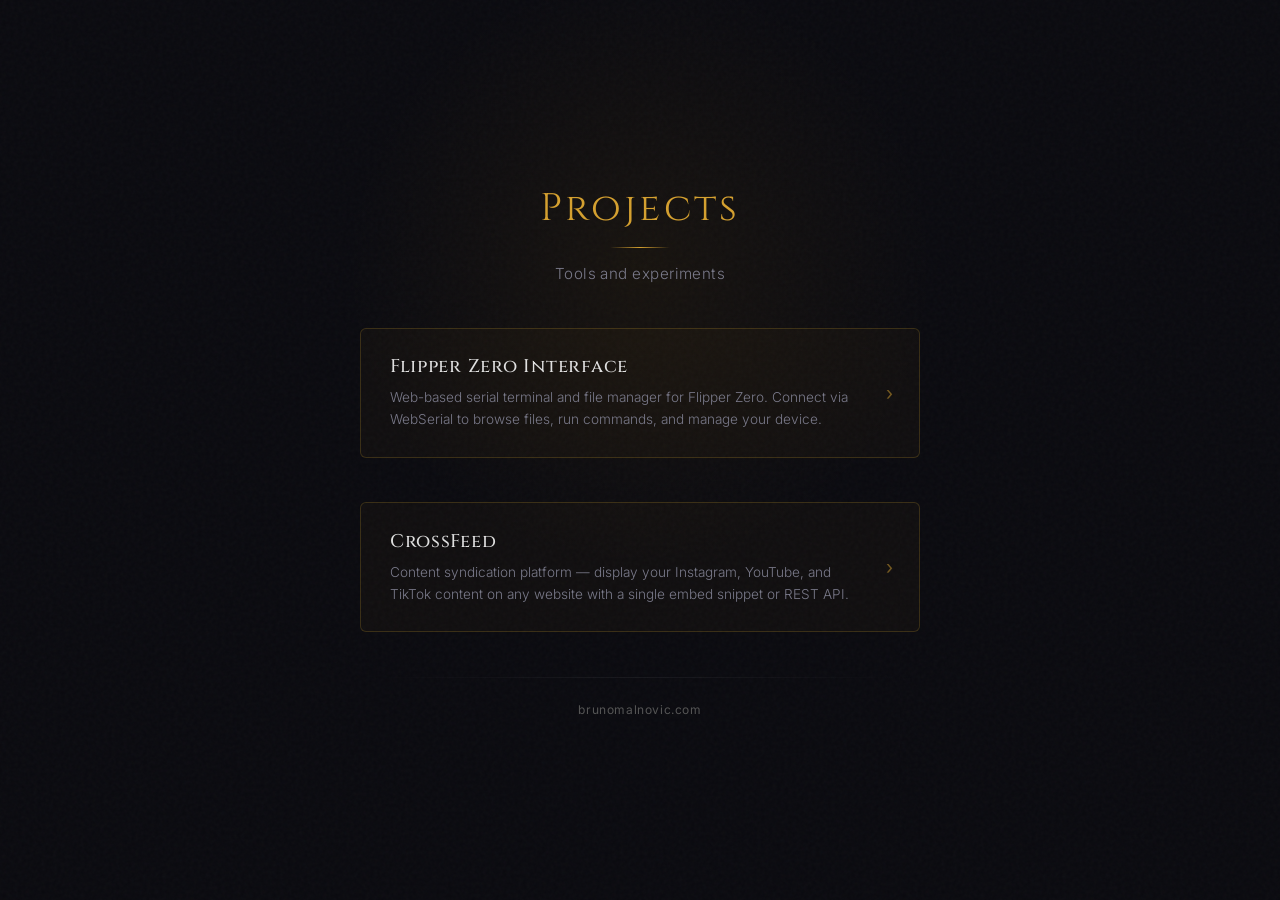
==== commit 3bc18906: "chore: commit pending hub and deploy-safety changes already live These predate this branch and were " ====
--- a/index.html
+++ b/index.html
@@ -184,6 +184,12 @@
             <span class="arrow">&rsaquo;</span>
         </a>
 
+        <a href="https://crossfeed.brunomalnovic.com" class="project-card">
+            <div class="title">CrossFeed</div>
+            <div class="desc">Content syndication platform — display your Instagram, YouTube, and TikTok content on any website with a single embed snippet or REST API.</div>
+            <span class="arrow">&rsaquo;</span>
+        </a>
+
         <div class="divider"></div>
         <p class="footer"><a href="https://brunomalnovic.com">brunomalnovic.com</a></p>
     </div>
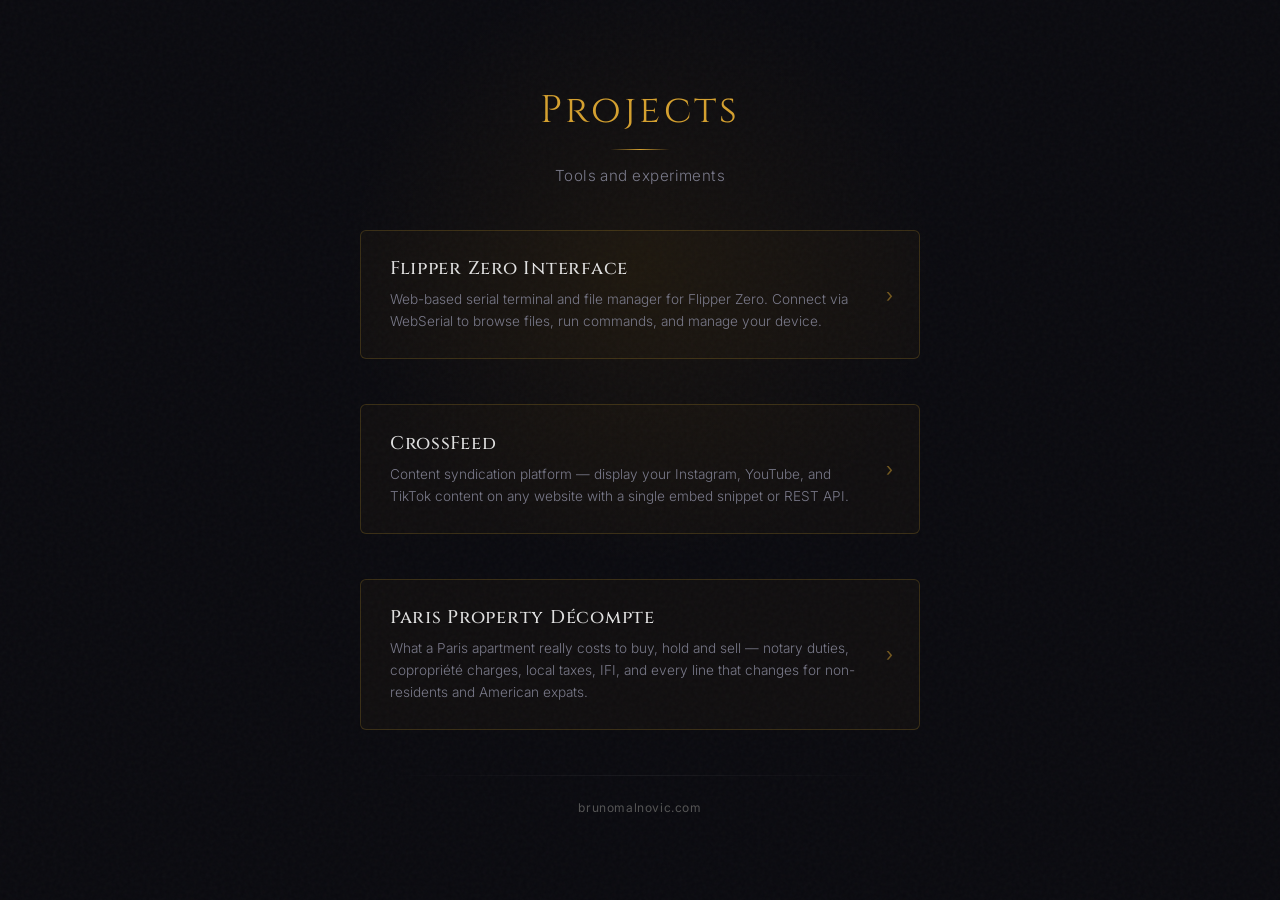
==== commit 72eadcea: "feat(paris): add Paris Property Décompte cost calculator A self-contained tool at /paris/ modelling " ====
--- a/index.html
+++ b/index.html
@@ -190,6 +190,12 @@
             <span class="arrow">&rsaquo;</span>
         </a>
 
+        <a href="/paris/" class="project-card">
+            <div class="title">Paris Property D&eacute;compte</div>
+            <div class="desc">What a Paris apartment really costs to buy, hold and sell &mdash; notary duties, copropri&eacute;t&eacute; charges, local taxes, IFI, and every line that changes for non-residents and American expats.</div>
+            <span class="arrow">&rsaquo;</span>
+        </a>
+
         <div class="divider"></div>
         <p class="footer"><a href="https://brunomalnovic.com">brunomalnovic.com</a></p>
     </div>
